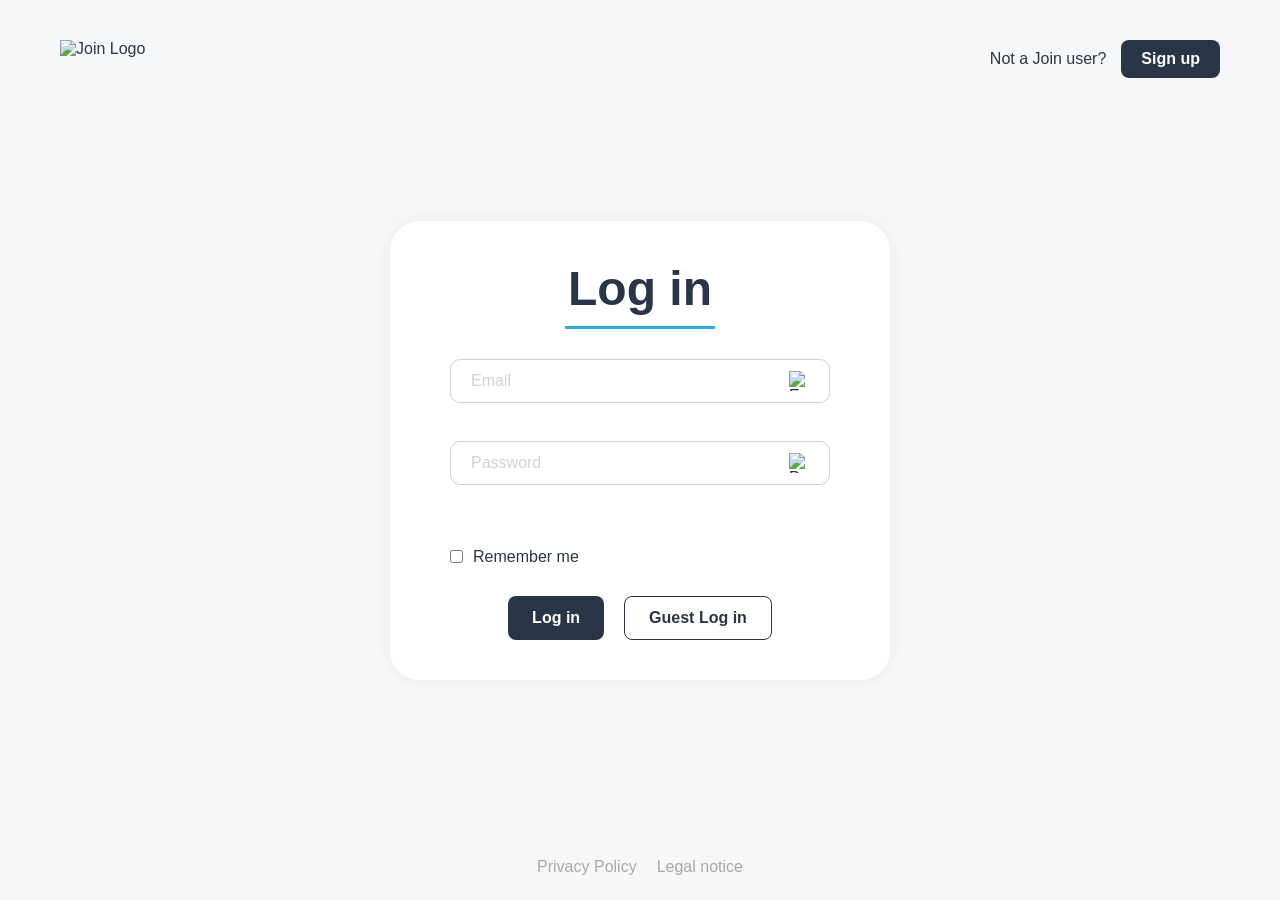
==== index.html @ 463877ff "UTF-8 without BOM" ====
<!DOCTYPE html>
<html lang="en">
<head>
    <meta charset="UTF-8">
    <meta name="viewport" content="width=device-width, initial-scale=1.0, viewport-fit=cover">
    <meta name="author" content="Milos Dimitrijevic">
    <meta name="robots" content="index, follow, max-image-preview:large, max-snippet:-1, max-video-preview:-1">
    <meta name="referrer" content="strict-origin-when-cross-origin">
    <meta name="application-name" content="Join">
    <meta name="apple-mobile-web-app-capable" content="yes">
    <meta name="apple-mobile-web-app-status-bar-style" content="default">
    <meta name="apple-mobile-web-app-title" content="Join">
    <meta name="mobile-web-app-capable" content="yes">
    <meta name="format-detection" content="telephone=no">
    <meta name="theme-color" content="#2A3647">
    <meta name="msapplication-TileColor" content="#2A3647">
    <title>Join | Login to Your Kanban Workspace</title>
    <meta name="description" content="Log in to Join and manage your projects, tasks, and teams with a fast, Kanban-based workflow.">
    <link rel="canonical" href="https://join.dimit.cc/index.html">

    <meta property="og:type" content="website">
    <meta property="og:locale" content="en_US">
    <meta property="og:site_name" content="Join">
    <meta property="og:title" content="Join | Login to Your Kanban Workspace">
    <meta property="og:description" content="Sign in to Join and keep your projects organized with a clear Kanban board.">
    <meta property="og:url" content="https://join.dimit.cc/index.html">
    <meta property="og:image" content="https://join.dimit.cc/assets/img/social_preview.png">

    <meta name="twitter:card" content="summary_large_image">
    <meta name="twitter:title" content="Join | Login to Your Kanban Workspace">
    <meta name="twitter:description" content="Sign in to Join and keep your projects organized with a clear Kanban board.">
    <meta name="twitter:image" content="https://join.dimit.cc/assets/img/social_preview.png">

    <link rel="icon" type="image/png" href="assets/img/favicon/favicon-96x96.png" sizes="96x96">
    <link rel="icon" type="image/svg+xml" href="assets/img/favicon/favicon.svg">
    <link rel="shortcut icon" href="assets/img/favicon/favicon.ico">
    <link rel="apple-touch-icon" sizes="180x180" href="assets/img/favicon/apple-touch-icon.png">
    <link rel="manifest" href="assets/img/favicon/site.webmanifest">
    <link rel="stylesheet" href="css/style.css">
    <link rel="stylesheet" href="css/login.css">
</head>
<body onload="init()">

    <main class="login-page">
        <header class="login-header">
            <img src="assets/img/join_logo_login.png" alt="Join Logo" class="logo">
        </header>

        <section class="login-card">
            <h1>Log in</h1>
            <div class="underline"></div>

            <form id="loginForm" onsubmit="login(); return false;" novalidate>
                <div class="input-container">
                    <input type="email" id="email" placeholder="Email" required>
                    <img src="assets/img/mail_icon.png" alt="Email" class="input-icon">
                    <div id="msg-email" class="input-error-msg d-none"></div>
                </div>
                
                <div class="input-container">
                    <input type="password" id="password" placeholder="Password" required oninput="updatePasswordIcon('password')">
                    <img src="assets/img/lock_icon.png" alt="Password" class="input-icon" onclick="togglePasswordVisibility('password', this)">
                    <div id="msg-password" class="input-error-msg d-none"></div>
                </div>

                <div id="msgBox" class="validation-msg">Email or password is incorrect.</div>

                <div class="options-container">
                    <label class="remember-me">
                        <input type="checkbox" id="rememberMe"> Remember me
                    </label>
                </div>

                <div class="button-container">
                    <button type="submit" class="btn-primary">Log in</button>
                    <button type="button" class="btn-guest" onclick="guestLogin()">Guest Log in</button>
                </div>
            </form>
        </section>

        <div class="header-signup-box">
            <span>Not a Join user?</span>
            <a href="signup.html" class="btn-signup-link">Sign up</a>
        </div>

        <footer class="login-footer">
            <a href="privacy-policy.html">Privacy Policy</a>
            <a href="legal-notice.html">Legal notice</a>
        </footer>
    </main>

    <script src="js/dummy-data.js"></script>
    <script src="js/script.js"></script>
    <script src="js/auth.js"></script>
</body>
</html>
---- css/style.css ----
@font-face {
    font-family: 'Inter';
    src: url('../assets/fonts/Inter-VariableFont_opsz,wght.ttf') format('truetype');
    font-weight: 100 900;
    font-style: normal;
    font-display: swap;
}

/* --- GLOBALE VARIABLEN --- */
:root {
    --primary-color: #2A3647;
    --secondary-color: #29ABE2;
    --bg-color: #F6F7F8;
    --white: #FFFFFF;
}

/* --- RESET & BASIC SETUP --- */
* {
    box-sizing: border-box;
    margin: 0;
    padding: 0;
    font-family: 'Inter', sans-serif;
}

html {
    height: 100%;
    width: 100%;
}

body {
    background-color: var(--bg-color);
    color: var(--primary-color);
    height: 100%;
    width: 100%;
}

input,
button {
    border: unset;
    outline: none;
}

/* Buttons */
button,
a {
    cursor: pointer;
    text-decoration: none;
}

/* --- GLOBALE BUTTON-KLASSEN --- */
.btn-primary {
    background-color: var(--primary-color);
    color: var(--white);
    padding: 12px 24px;
    border-radius: 8px;
    font-size: 16px;
    font-weight: bold;
    transition: all 100ms ease-in-out;
}

.btn-primary:hover {
    background-color: var(--secondary-color);
}

.btn-primary:disabled {
    background-color: #959595;
    cursor: not-allowed;
}

/* --- UTILITIES --- */
.d-none {
    display: none !important;
}

/* --- HEADER PROFILE --- */
.profile-icon {
    cursor: pointer;
    transition: all 100ms ease-in-out;
}

.profile-icon:hover {
    color: var(--secondary-color);
    box-shadow: 0 4px 8px rgba(0, 0, 0, 0.1);
    transform: scale(1.05);
}

.profile-initials {
    width: 50px;
    height: 50px;
    border-radius: 50%;
    background-color: var(--secondary-color);
    color: var(--white);
    display: flex;
    justify-content: center;
    align-items: center;
    font-weight: bold;
    font-size: 18px;
    border: 3px solid var(--primary-color);
    cursor: pointer;
}

.profile-initials:hover {
    background-color: var(--primary-color);
    border-color: var(--secondary-color);
}

#profileDropdown {
    z-index: 1000;
}

/* --- MOBILE LOGO (Global) --- */
.mobile-logo {
    position: absolute;
    top: 20px;
    left: 24px;
    height: 48px;
    width: auto;
    z-index: 5;
    display: none; 
}

@media (max-width: 1000px) {
    .mobile-logo {
        display: block; 
    }
}

/* --- SCROLL LOCK --- */
.no-scroll {
    overflow: hidden;
}

/* --- GLOBAL CONTENT LIMIT --- */
.content {
    max-width: 1440px;
    width: 100%;
}

/* --- DRAG & DROP HIGHLIGHTING --- */
.drag-area-highlight {
    background-color: rgba(0, 0, 0, 0.05);
    border-radius: 24px;
}

.dragging-active .task-card {
    pointer-events: none; 
}

/* --- HIDE MOBILE MOVE MENU ON DESKTOP --- */
@media (hover: hover) {
    .move-menu-wrapper {
        display: none !important;
    }
}

/* --- HIDE GLOBAL SCROLLBAR --- */
html::-webkit-scrollbar,
body::-webkit-scrollbar,
.wrapper::-webkit-scrollbar,
.main-area::-webkit-scrollbar,
.content::-webkit-scrollbar,
.legal-wrapper::-webkit-scrollbar {
    display: none;
}

html,
body,
.wrapper,
.main-area,
.content,
.legal-wrapper {
    -ms-overflow-style: none;  
    scrollbar-width: none;  
}
---- css/login.css ----
/* --- LOGIN PAGE LAYOUT --- */
.login-page {
    min-height: 100vh;
    display: flex;
    flex-direction: column;
    justify-content: center;
    align-items: center;
    position: relative;
    padding: 20px;
}

/* --- HEADER (Logo & Sign Up) --- */
.login-header {
    position: absolute;
    top: 0;
    left: 0;
    width: 100%;
    display: flex;
    justify-content: space-between;
    align-items: center;
    padding: 40px 60px;
    max-width: 1440px;
    margin: 0 auto;
    right: 0;
}

.logo {
    width: 100px;
    z-index: 999;
    position: absolute;
    top: 40px;
    left: 60px;
}

.logo.animate {
    animation: moveLogo 1s ease-in-out forwards;
}

.header-signup-box {
    display: flex;
    align-items: center;
    gap: 15px;
    font-size: 16px;
    opacity: 1;
    position: absolute;
    top: 40px;
    right: max(60px, calc((100% - 1440px) / 2 + 60px));
}

.header-signup-box.animate {
    opacity: 0;
    animation: fadeIn 0.5s ease-in-out 0.8s forwards;
}

.btn-signup-link {
    background-color: var(--primary-color);
    color: var(--white);
    padding: 10px 20px;
    border-radius: 8px;
    font-weight: bold;
    transition: all 100ms ease-in-out;
}

.btn-signup-link:hover {
    background-color: var(--secondary-color);
}

/* --- LOGIN CARD --- */
.login-card {
    background-color: var(--white);
    padding: 40px 60px;
    border-radius: 30px;
    box-shadow: 0px 0px 14px 3px rgba(0, 0, 0, 0.04);
    width: 100%;
    max-width: 500px;
    text-align: center;
    opacity: 1;
    position: relative;
}

.login-card.animate {
    opacity: 0;
    animation: fadeIn 0.5s ease-in-out 0.8s forwards;
}

.login-card h1 {
    font-size: 48px;
    margin-bottom: 10px;
}

.underline {
    width: 150px;
    height: 3px;
    background-color: var(--secondary-color);
    margin: 0 auto 30px auto;
}

/* --- FORM ELEMENTS --- */
.input-container {
    display: flex;
    align-items: center;
    background-color: var(--white);
    border: 1px solid #D1D1D1;
    border-radius: 10px;
    padding: 12px 20px;
    margin-bottom: 38px;
    position: relative; 
}

.input-container input {
    flex: 1;
    font-size: 16px;
    width: 100%;
    padding-right: 30px; 
}

.input-container input::placeholder {
    color: #D1D1D1;
}

.input-icon {
    position: absolute;
    right: 20px;
    width: 20px;
    height: 20px;
    object-fit: contain;
    cursor: pointer;
}

.error-border {
    border-color: #D40018 !important;
    box-shadow: 0 0 4px 0 #D40018;
}

.input-error-msg {
    color: #D40018;
    font-size: 16px;
    position: absolute;
    bottom: -28px;
    left: 0;
}

.validation-msg {
    color: #D40018;
    font-size: 16px;
    margin-top: -15px;
    margin-bottom: 20px;
    text-align: left;
    width: 100%;
    padding-left: 20px;
    visibility: hidden; 
    min-height: 20px;
}

.validation-msg.visible {
    visibility: visible;
}

.options-container {
    display: flex;
    justify-content: flex-start;
    margin-bottom: 30px;
}

.remember-me {
    display: flex;
    align-items: center;
    gap: 10px;
    cursor: pointer;
    font-size: 16px;
}

/* --- BUTTONS --- */
.button-container {
    display: flex;
    justify-content: center;
    gap: 20px;
}

.btn-guest {
    background-color: var(--white);
    color: var(--primary-color);
    padding: 12px 24px;
    border-radius: 8px;
    font-size: 16px;
    font-weight: bold;
    border: 1px solid var(--primary-color);
    transition: all 100ms ease-in-out;
}

.btn-guest:hover {
    border-color: var(--secondary-color);
    color: var(--secondary-color);
}

/* --- FOOTER --- */
.login-footer {
    position: absolute;
    bottom: 24px;
    display: flex;
    gap: 20px;
    left: 50%;
    transform: translateX(-50%);
}

.login-footer a {
    color: #A8A8A8;
    transition: color 100ms ease-in-out;
}

.login-footer a:hover {
    color: var(--secondary-color);
}

/* --- SIGNUP SPECIFIC --- */
.arrow-back {
    position: absolute;
    top: 30px;
    left: 30px;
    width: 32px;
    height: 32px;
    transition: transform 100ms ease-in-out;
    display: flex;
    align-items: center;
    justify-content: center;
}

.arrow-back:hover {
    transform: scale(1.1);
}

.privacy-policy {
    display: flex;
    align-items: center;
    justify-content: center;
    gap: 8px;
    margin-bottom: 20px;
    font-size: 16px;
}

.privacy-policy a {
    color: var(--secondary-color);
    text-decoration: none;
    font-weight: bold;
}

/* --- BACKGROUND ANIMATION --- */
.login-page.animate {
    animation: bgFade 1s ease-in-out forwards;
}

@keyframes bgFade {
    0% { background-color: var(--primary-color); }
    100% { background-color: transparent; }
}

/* --- ANIMATIONS --- */
@keyframes moveLogo {
    0% {
        width: 250px;
        top: 50vh;
        left: 50vw;
        transform: translate(-50%, -50%);
        position: absolute;
    }
    100% {
        width: 100px;
        top: 40px;
        left: 60px;
        transform: translate(0, 0);
        position: absolute;
    }
}

@keyframes moveLogoMobile {
    0% {
        width: 150px;
        top: 50vh;
        left: 50vw;
        transform: translate(-50%, -50%);
        position: absolute;
    }
    100% {
        width: 80px;
        top: 20px;
        left: 20px;
        transform: translate(0, 0);
        position: absolute;
    }
}

@keyframes moveLogoMobileSmall {
    0% {
        width: 150px;
        top: 50vh;
        left: 50vw;
        transform: translate(-50%, -50%);
        position: absolute;
    }
    100% {
        width: 60px; 
        top: 20px;
        left: 20px;
        transform: translate(0, 0);
        position: absolute;
    }
}

@keyframes fadeIn {
    from {
        opacity: 0;
    }
    to {
        opacity: 1;
    }
}

/* --- RESPONSIVE --- */
@media (max-width: 600px) {
    .login-header {
        padding: 20px;
    }

    .login-card {
        padding: 30px 20px;
    }

    .button-container {
        flex-direction: column;
    }

    .logo {
        width: 80px;
        top: 20px;
        left: 20px;
    }

    .logo.animate {
        animation-name: moveLogoMobile;
    }


    .header-signup-box {
        position: static; 
        margin-top: 30px;
        margin-bottom: 10px;
        flex-direction: row;
        justify-content: center;
    }

    .login-footer {
        position: static; 
        margin-top: auto; 
        margin-bottom: 20px;
    }

    .login-page {
        justify-content: center; 
        padding-top: 135px; 
    }
}

/* --- EXTRA SMALL DEVICES --- */
@media (max-width: 380px) {
    .logo {
        width: 60px;
    }

    .logo.animate {
        animation-name: moveLogoMobileSmall;
    }

    .login-card {
        padding: 25px 20px; 
    }

    .login-card h1 {
        font-size: 40px; 
    }
}
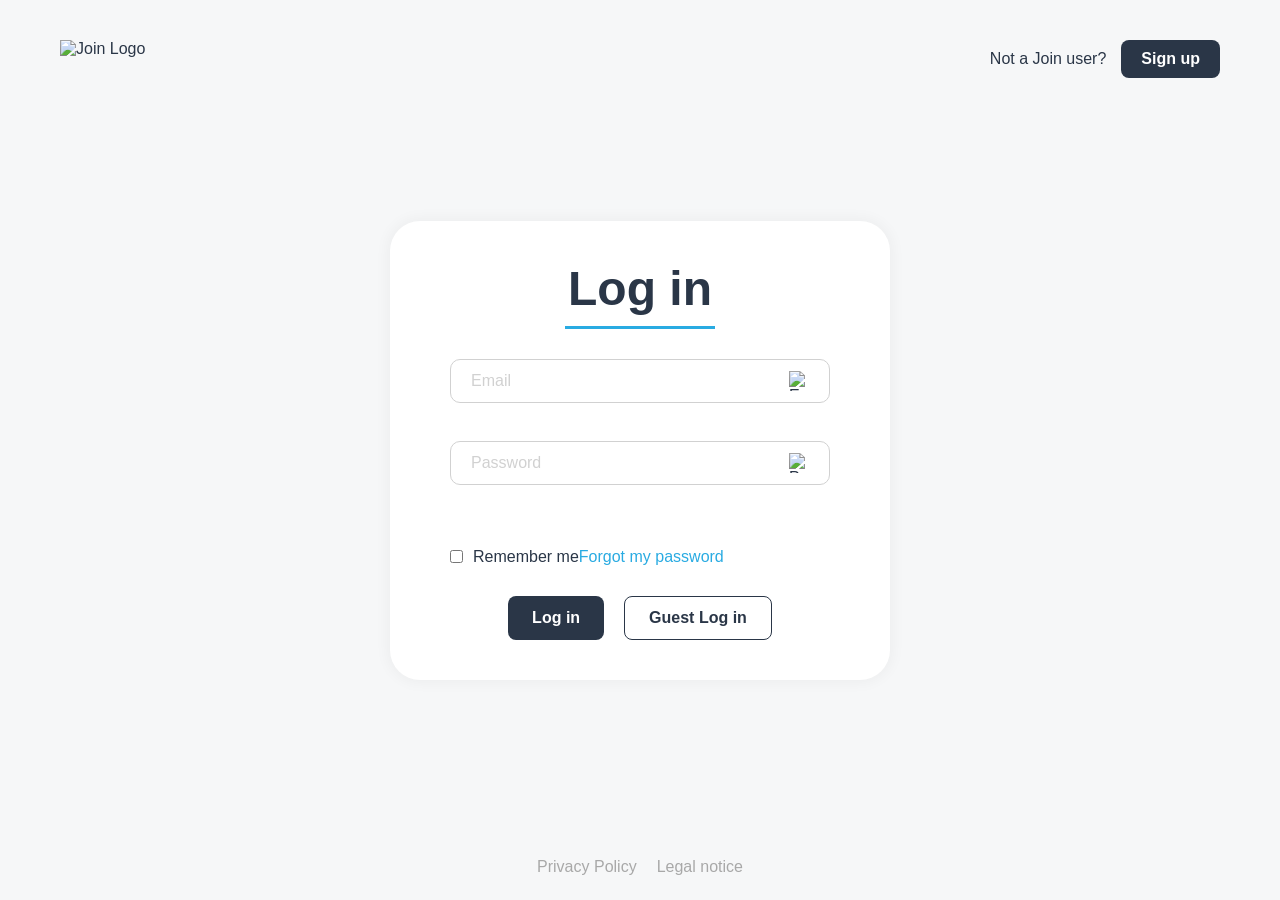
==== commit a6cfa3ec: "refactor authentication flow to handle anonymous users and initialize data; update HTML for password" ====
--- a/index.html
+++ b/index.html
@@ -39,7 +39,7 @@
     <link rel="stylesheet" href="css/style.css">
     <link rel="stylesheet" href="css/login.css">
 </head>
-<body onload="init()">
+<body onload="init(); initLogin()">
 
     <main class="login-page">
         <header class="login-header">
@@ -69,6 +69,7 @@
                     <label class="remember-me">
                         <input type="checkbox" id="rememberMe"> Remember me
                     </label>
+                    <a href="#" onclick="resetPassword(); return false;" class="forgot-password" style="color: #29ABE2; text-decoration: none;">Forgot my password</a>
                 </div>
 
                 <div class="button-container">
@@ -89,6 +90,12 @@
         </footer>
     </main>
 
+    <!-- Firebase SDK -->
+    <script src="https://www.gstatic.com/firebasejs/9.22.2/firebase-app-compat.js"></script>
+    <script src="https://www.gstatic.com/firebasejs/9.22.2/firebase-auth-compat.js"></script>
+    <script src="https://www.gstatic.com/firebasejs/9.22.2/firebase-firestore-compat.js"></script>
+    <script src="js/firebase-init.js"></script>
+
     <script src="js/dummy-data.js"></script>
     <script src="js/script.js"></script>
     <script src="js/auth.js"></script>
--- a/css/style.css
+++ b/css/style.css
@@ -72,8 +72,73 @@
     display: none !important;
 }
 
+/* --- HEADER (Global) --- */
+.header {
+    height: 90px;
+    background-color: var(--white);
+    display: flex;
+    justify-content: space-between;
+    align-items: center;
+    padding: 0 max(40px, calc(100% - 1440px + 40px)) 0 40px;
+    box-shadow: 0px 4px 4px rgba(0, 0, 0, 0.1);
+    position: relative;
+    z-index: 3;
+    min-width: 0;
+}
+
+@media (min-width: 1001px) and (max-width: 1640px) {
+    .header {
+        padding: 0 24px;
+    }
+}
+
+.header-title {
+    font-size: 20px;
+    min-width: 0;
+    overflow: hidden;
+    text-overflow: ellipsis;
+    white-space: nowrap;
+}
+
+.header-right {
+    display: flex;
+    align-items: center;
+    gap: 20px;
+    position: relative;
+    flex-shrink: 0;
+}
+
+.help-icon {
+    width: 25px;
+    height: 25px;
+    border: 2px solid var(--primary-color);
+    border-radius: 50%;
+    display: flex;
+    justify-content: center;
+    align-items: center;
+    font-weight: bold;
+    color: var(--primary-color);
+    font-size: 16px;
+    text-decoration: none;
+    transition: all 100ms ease-in-out;
+}
+
+.help-icon:hover {
+    color: var(--secondary-color);
+    border-color: var(--secondary-color);
+}
+
 /* --- HEADER PROFILE --- */
 .profile-icon {
+    width: 50px;
+    height: 50px;
+    border-radius: 50%;
+    border: 2px solid var(--primary-color);
+    display: flex;
+    justify-content: center;
+    align-items: center;
+    font-weight: bold;
+    font-size: 20px;
     cursor: pointer;
     transition: all 100ms ease-in-out;
 }
@@ -171,4 +236,4 @@
 .legal-wrapper {
     -ms-overflow-style: none;  
     scrollbar-width: none;  
-}+}
--- a/css/login.css
+++ b/css/login.css
@@ -205,6 +205,7 @@
 
 .login-footer a {
     color: #A8A8A8;
+    font-size: 16px;
     transition: color 100ms ease-in-out;
 }
 
@@ -352,6 +353,7 @@
         position: static; 
         margin-top: auto; 
         margin-bottom: 20px;
+        transform: none;
     }
 
     .login-page {
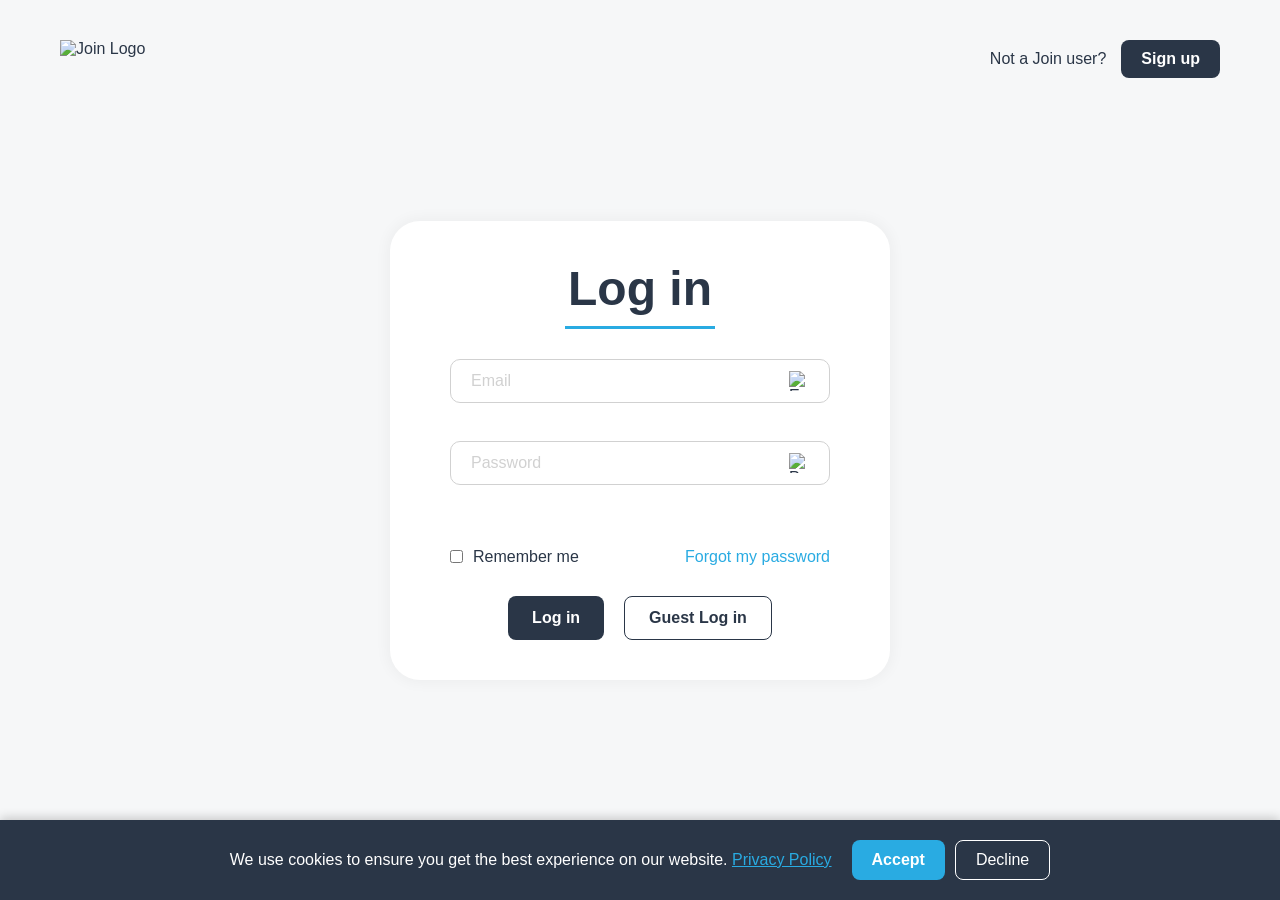
==== commit 63eba159: "add authentication toast messages for user feedback; update styles and HTML generation" ====
--- a/index.html
+++ b/index.html
@@ -98,6 +98,7 @@
 
     <script src="js/dummy-data.js"></script>
     <script src="js/script.js"></script>
+    <script src="js/templates.js"></script>
     <script src="js/auth.js"></script>
 </body>
 </html>
--- a/css/login.css
+++ b/css/login.css
@@ -147,7 +147,7 @@
     margin-bottom: 20px;
     text-align: left;
     width: 100%;
-    padding-left: 20px;
+    padding-left: 0;
     visibility: hidden; 
     min-height: 20px;
 }
@@ -158,7 +158,7 @@
 
 .options-container {
     display: flex;
-    justify-content: flex-start;
+    justify-content: space-between;
     margin-bottom: 30px;
 }
 
@@ -379,4 +379,31 @@
     .login-card h1 {
         font-size: 40px; 
     }
+}
+
+/* --- AUTH TOAST MESSAGE --- */
+.auth-toast {
+    position: fixed;
+    bottom: 50%;
+    left: 50%;
+    transform: translate(-50%, 50%);
+    background-color: var(--primary-color);
+    color: white;
+    padding: 20px 40px;
+    border-radius: 20px;
+    font-size: 20px;
+    box-shadow: 0 4px 8px rgba(0,0,0,0.2);
+    z-index: 999;
+    animation: slideInAndOut 3s ease-in-out forwards;
+    display: flex;
+    align-items: center;
+    gap: 10px;
+    text-align: center;
+}
+
+@keyframes slideInAndOut {
+    0% { opacity: 0; transform: translate(-50%, 100px); }
+    10% { opacity: 1; transform: translate(-50%, 50%); }
+    90% { opacity: 1; transform: translate(-50%, 50%); }
+    100% { opacity: 0; transform: translate(-50%, 100px); }
 }
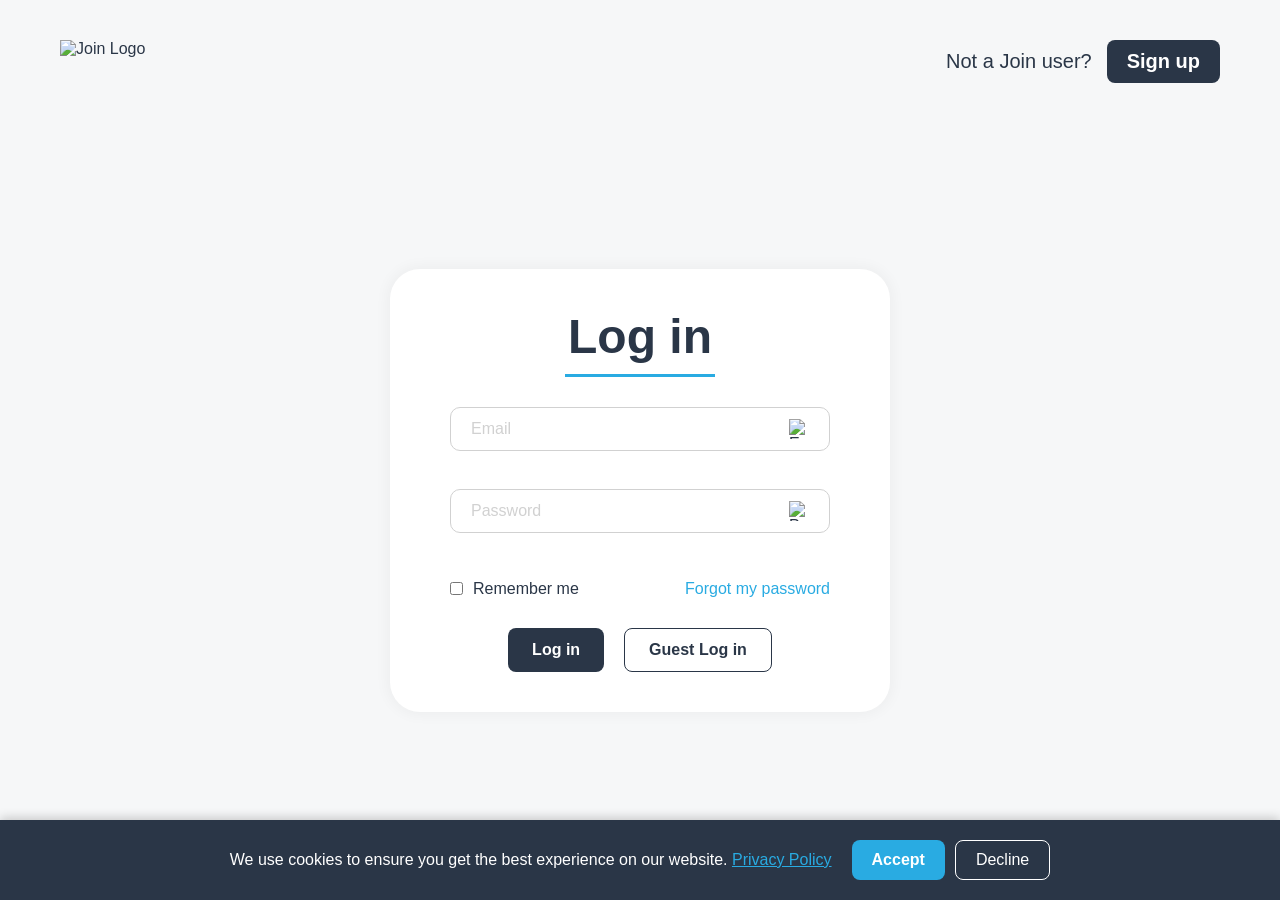
==== commit 9c120727: "refactor: apply mentor feedback - split JS files, fix catch blocks, improve validation and UI - Spli" ====
--- a/index.html
+++ b/index.html
@@ -40,6 +40,10 @@
     <link rel="stylesheet" href="css/login.css">
 </head>
 <body onload="init(); initLogin()">
+
+    <div id="loader-overlay" class="loader-overlay d-none">
+        <div class="loader"></div>
+    </div>
 
     <main class="login-page">
         <header class="login-header">
@@ -98,6 +102,7 @@
 
     <script src="js/dummy-data.js"></script>
     <script src="js/script.js"></script>
+    <script src="js/script-ui.js"></script>
     <script src="js/templates.js"></script>
     <script src="js/auth.js"></script>
 </body>
--- a/css/style.css
+++ b/css/style.css
@@ -1,3 +1,4 @@
+/* Fonts */
 @font-face {
     font-family: 'Inter';
     src: url('../assets/fonts/Inter-VariableFont_opsz,wght.ttf') format('truetype');
@@ -6,7 +7,7 @@
     font-display: swap;
 }
 
-/* --- GLOBALE VARIABLEN --- */
+/* Global Variables */
 :root {
     --primary-color: #2A3647;
     --secondary-color: #29ABE2;
@@ -14,7 +15,7 @@
     --white: #FFFFFF;
 }
 
-/* --- RESET & BASIC SETUP --- */
+/* Reset & Basic Setup */
 * {
     box-sizing: border-box;
     margin: 0;
@@ -40,14 +41,13 @@
     outline: none;
 }
 
-/* Buttons */
 button,
 a {
     cursor: pointer;
     text-decoration: none;
 }
 
-/* --- GLOBALE BUTTON-KLASSEN --- */
+/* Global Button Classes */
 .btn-primary {
     background-color: var(--primary-color);
     color: var(--white);
@@ -67,12 +67,12 @@
     cursor: not-allowed;
 }
 
-/* --- UTILITIES --- */
+/* Utilities */
 .d-none {
     display: none !important;
 }
 
-/* --- HEADER (Global) --- */
+/* Global Header */
 .header {
     height: 90px;
     background-color: var(--white);
@@ -128,7 +128,7 @@
     border-color: var(--secondary-color);
 }
 
-/* --- HEADER PROFILE --- */
+/* Header Profile */
 .profile-icon {
     width: 50px;
     height: 50px;
@@ -173,7 +173,7 @@
     z-index: 1000;
 }
 
-/* --- MOBILE LOGO (Global) --- */
+/* Mobile Logo */
 .mobile-logo {
     position: absolute;
     top: 20px;
@@ -190,18 +190,18 @@
     }
 }
 
-/* --- SCROLL LOCK --- */
+/* Scroll Lock */
 .no-scroll {
     overflow: hidden;
 }
 
-/* --- GLOBAL CONTENT LIMIT --- */
+/* Global Content Limit */
 .content {
     max-width: 1440px;
     width: 100%;
 }
 
-/* --- DRAG & DROP HIGHLIGHTING --- */
+/* Drag & Drop Highlighting */
 .drag-area-highlight {
     background-color: rgba(0, 0, 0, 0.05);
     border-radius: 24px;
@@ -211,29 +211,52 @@
     pointer-events: none; 
 }
 
-/* --- HIDE MOBILE MOVE MENU ON DESKTOP --- */
+/* Hide Mobile Move Menu on Desktop */
 @media (hover: hover) {
     .move-menu-wrapper {
         display: none !important;
     }
 }
 
-/* --- HIDE GLOBAL SCROLLBAR --- */
+/* Hide Global Scrollbar */
 html::-webkit-scrollbar,
-body::-webkit-scrollbar,
 .wrapper::-webkit-scrollbar,
-.main-area::-webkit-scrollbar,
-.content::-webkit-scrollbar,
 .legal-wrapper::-webkit-scrollbar {
     display: none;
 }
 
 html,
-body,
 .wrapper,
-.main-area,
-.content,
 .legal-wrapper {
-    -ms-overflow-style: none;  
-    scrollbar-width: none;  
-}
+    -ms-overflow-style: none;
+    scrollbar-width: none;
+}
+
+/* Global Loader */
+.loader-overlay {
+    position: fixed;
+    top: 0;
+    left: 0;
+    width: 100%;
+    height: 100%;
+    background-color: rgba(255, 255, 255, 0.8);
+    display: flex;
+    justify-content: center;
+    align-items: center;
+    z-index: 10000;
+}
+
+.loader {
+    width: 60px;
+    height: 60px;
+    border: 5px solid var(--primary-color);
+    border-top-color: var(--secondary-color);
+    border-radius: 50%;
+    animation: spin 1s linear infinite;
+}
+
+@keyframes spin {
+    to {
+        transform: rotate(360deg);
+    }
+}
--- a/css/login.css
+++ b/css/login.css
@@ -1,15 +1,14 @@
-/* --- LOGIN PAGE LAYOUT --- */
+/* Layout */
 .login-page {
     min-height: 100vh;
     display: flex;
     flex-direction: column;
-    justify-content: center;
     align-items: center;
     position: relative;
-    padding: 20px;
-}
-
-/* --- HEADER (Logo & Sign Up) --- */
+    padding: 100px 20px 20px 20px;
+}
+
+/* Header */
 .login-header {
     position: absolute;
     top: 0;
@@ -25,31 +24,27 @@
 }
 
 .logo {
-    width: 100px;
+    width: clamp(80px, 8vw, 120px); 
     z-index: 999;
     position: absolute;
-    top: 40px;
-    left: 60px;
+    top: 24px;
+    left: 30px;
 }
 
 .logo.animate {
     animation: moveLogo 1s ease-in-out forwards;
 }
 
+/* Signup Box */
 .header-signup-box {
     display: flex;
     align-items: center;
     gap: 15px;
-    font-size: 16px;
-    opacity: 1;
+    font-size: 20px;
     position: absolute;
     top: 40px;
     right: max(60px, calc((100% - 1440px) / 2 + 60px));
-}
-
-.header-signup-box.animate {
-    opacity: 0;
-    animation: fadeIn 0.5s ease-in-out 0.8s forwards;
+    z-index: 10;
 }
 
 .btn-signup-link {
@@ -63,9 +58,10 @@
 
 .btn-signup-link:hover {
     background-color: var(--secondary-color);
-}
-
-/* --- LOGIN CARD --- */
+    box-shadow: 0 4px 4px rgba(0, 0, 0, 0.2);
+}
+
+/* Login Card */
 .login-card {
     background-color: var(--white);
     padding: 40px 60px;
@@ -76,6 +72,7 @@
     text-align: center;
     opacity: 1;
     position: relative;
+    margin: auto 0; 
 }
 
 .login-card.animate {
@@ -95,7 +92,7 @@
     margin: 0 auto 30px auto;
 }
 
-/* --- FORM ELEMENTS --- */
+/* Form Elements */
 .input-container {
     display: flex;
     align-items: center;
@@ -104,14 +101,14 @@
     border-radius: 10px;
     padding: 12px 20px;
     margin-bottom: 38px;
-    position: relative; 
+    position: relative;
 }
 
 .input-container input {
     flex: 1;
     font-size: 16px;
     width: 100%;
-    padding-right: 30px; 
+    padding-right: 30px;
 }
 
 .input-container input::placeholder {
@@ -136,7 +133,8 @@
     color: #D40018;
     font-size: 16px;
     position: absolute;
-    bottom: -28px;
+    top: 100%;
+    margin-top: 4px;
     left: 0;
 }
 
@@ -144,11 +142,11 @@
     color: #D40018;
     font-size: 16px;
     margin-top: -15px;
-    margin-bottom: 20px;
+    margin-bottom: 4px;
     text-align: left;
     width: 100%;
     padding-left: 0;
-    visibility: hidden; 
+    visibility: hidden;
     min-height: 20px;
 }
 
@@ -162,6 +160,7 @@
     margin-bottom: 30px;
 }
 
+
 .remember-me {
     display: flex;
     align-items: center;
@@ -170,7 +169,7 @@
     font-size: 16px;
 }
 
-/* --- BUTTONS --- */
+/* Buttons */
 .button-container {
     display: flex;
     justify-content: center;
@@ -193,7 +192,7 @@
     color: var(--secondary-color);
 }
 
-/* --- FOOTER --- */
+/* Footer */
 .login-footer {
     position: absolute;
     bottom: 24px;
@@ -213,7 +212,7 @@
     color: var(--secondary-color);
 }
 
-/* --- SIGNUP SPECIFIC --- */
+/* Signup Specific */
 .arrow-back {
     position: absolute;
     top: 30px;
@@ -245,31 +244,35 @@
     font-weight: bold;
 }
 
-/* --- BACKGROUND ANIMATION --- */
+/* Background Animation */
 .login-page.animate {
     animation: bgFade 1s ease-in-out forwards;
 }
 
 @keyframes bgFade {
-    0% { background-color: var(--primary-color); }
-    100% { background-color: transparent; }
-}
-
-/* --- ANIMATIONS --- */
+    0% {
+        background-color: var(--primary-color);
+    }
+
+    100% {
+        background-color: transparent;
+    }
+}
+
+/* Animations */
 @keyframes moveLogo {
     0% {
         width: 250px;
         top: 50vh;
         left: 50vw;
         transform: translate(-50%, -50%);
-        position: absolute;
-    }
+    }
+
     100% {
-        width: 100px;
+        width: clamp(80px, 8vw, 120px); 
         top: 40px;
         left: 60px;
         transform: translate(0, 0);
-        position: absolute;
     }
 }
 
@@ -279,14 +282,13 @@
         top: 50vh;
         left: 50vw;
         transform: translate(-50%, -50%);
-        position: absolute;
-    }
+    }
+
     100% {
-        width: 80px;
+        width: clamp(60px, 15vw, 90px);
         top: 20px;
         left: 20px;
         transform: translate(0, 0);
-        position: absolute;
     }
 }
 
@@ -296,14 +298,13 @@
         top: 50vh;
         left: 50vw;
         transform: translate(-50%, -50%);
-        position: absolute;
-    }
+    }
+
     100% {
-        width: 60px; 
+        width: 60px;
         top: 20px;
         left: 20px;
         transform: translate(0, 0);
-        position: absolute;
     }
 }
 
@@ -316,53 +317,81 @@
     }
 }
 
-/* --- RESPONSIVE --- */
+/* Responsive (< 600px) */
 @media (max-width: 600px) {
+
     .login-header {
         padding: 20px;
     }
 
     .login-card {
         padding: 30px 20px;
+        margin-bottom: 40px;
     }
 
     .button-container {
         flex-direction: column;
     }
 
-    .logo {
-        width: 80px;
-        top: 20px;
-        left: 20px;
-    }
-
     .logo.animate {
         animation-name: moveLogoMobile;
     }
 
-
-    .header-signup-box {
-        position: static; 
-        margin-top: 30px;
-        margin-bottom: 10px;
-        flex-direction: row;
-        justify-content: center;
-    }
-
     .login-footer {
-        position: static; 
-        margin-top: auto; 
+        position: static;
+        margin-top: auto;
         margin-bottom: 20px;
         transform: none;
     }
 
     .login-page {
-        justify-content: center; 
-        padding-top: 135px; 
-    }
-}
-
-/* --- EXTRA SMALL DEVICES --- */
+        padding-top: 140px;
+    }
+
+    .header-signup-box {
+        position: static;
+        margin-top: 20px;
+        justify-content: center;
+        font-size: 16px;
+        margin-bottom: 40px;
+    }
+}
+
+@media (max-width: 450px) {
+    .options-container {
+        flex-direction: column;
+        align-items: flex-start;
+        gap: 20px;
+    }
+}
+
+/* Landscape / Short Screen Fix */
+@media (max-height: 600px) {
+    .logo {
+        width: 60px !important;
+    }
+
+    .login-page {
+        padding-top: 100px;
+        height: auto;
+    }
+
+    .login-footer {
+        position: static;
+        transform: none;
+        margin-top: 30px;
+        margin-bottom: 20px;
+    }
+
+    .header-signup-box {
+        position: static;
+        margin-top: 20px;
+        justify-content: center;
+        margin-bottom: 20px;
+    }
+}
+
+/* Extra Small Devices (< 380px) */
 @media (max-width: 380px) {
     .logo {
         width: 60px;
@@ -373,15 +402,24 @@
     }
 
     .login-card {
-        padding: 25px 20px; 
+        padding: 25px 20px;
     }
 
     .login-card h1 {
-        font-size: 40px; 
-    }
-}
-
-/* --- AUTH TOAST MESSAGE --- */
+        font-size: 40px;
+        margin-bottom: 20px;
+    }
+
+    .input-container {
+        padding: 10px 15px;
+    }
+
+    .underline {
+        margin-bottom: 20px;
+    }
+}
+
+/* Auth Toast Message */
 .auth-toast {
     position: fixed;
     bottom: 50%;
@@ -392,7 +430,7 @@
     padding: 20px 40px;
     border-radius: 20px;
     font-size: 20px;
-    box-shadow: 0 4px 8px rgba(0,0,0,0.2);
+    box-shadow: 0 4px 8px rgba(0, 0, 0, 0.2);
     z-index: 999;
     animation: slideInAndOut 3s ease-in-out forwards;
     display: flex;
@@ -402,8 +440,20 @@
 }
 
 @keyframes slideInAndOut {
-    0% { opacity: 0; transform: translate(-50%, 100px); }
-    10% { opacity: 1; transform: translate(-50%, 50%); }
-    90% { opacity: 1; transform: translate(-50%, 50%); }
-    100% { opacity: 0; transform: translate(-50%, 100px); }
+    0% {
+        opacity: 0;
+        transform: translate(-50%, 100px);
+    }
+    10% {
+        opacity: 1;
+        transform: translate(-50%, 50%);
+    }
+    90% {
+        opacity: 1;
+        transform: translate(-50%, 50%);
+    }
+    100% {
+        opacity: 0;
+        transform: translate(-50%, 100px);
+    }
 }
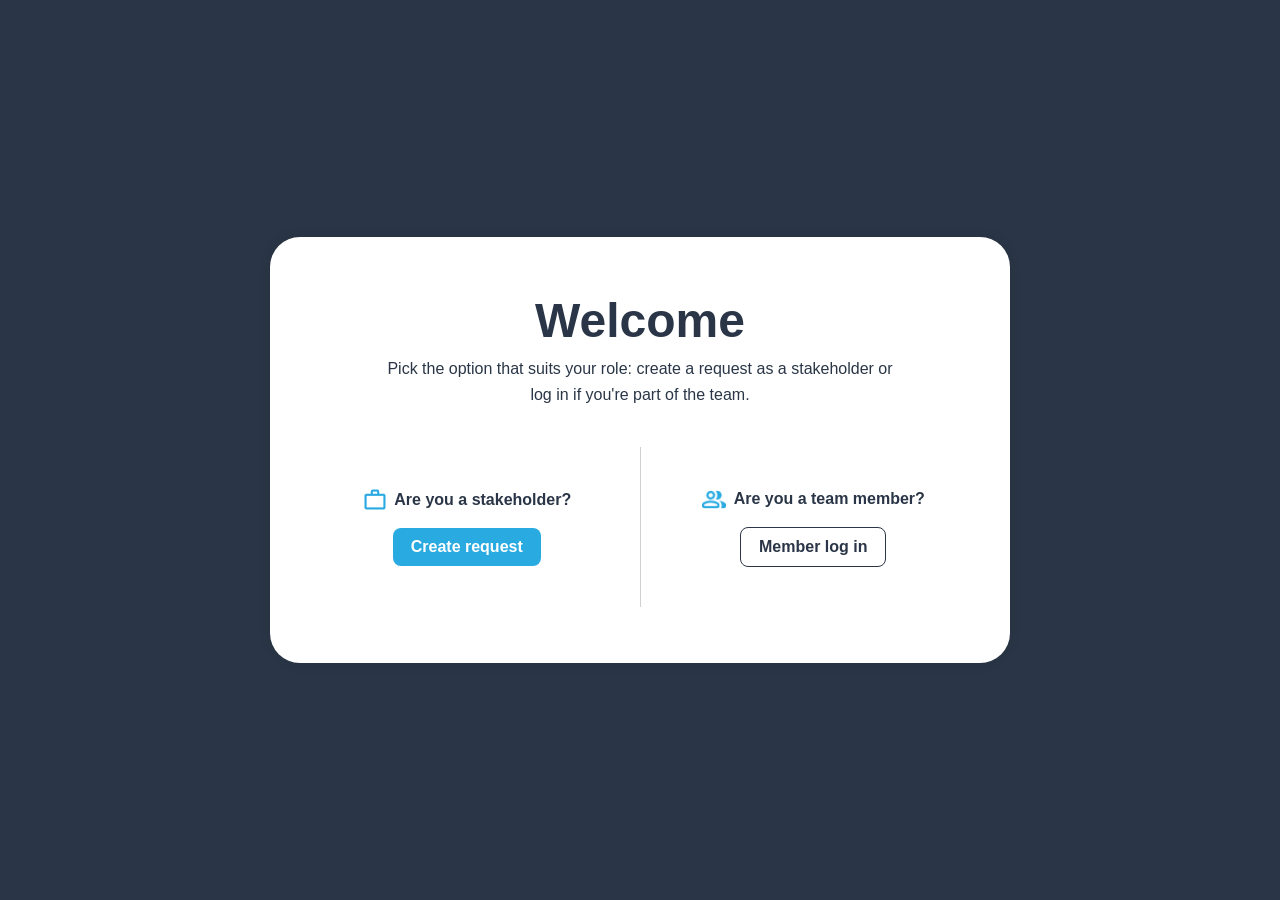
==== commit d517e527: "Add landing page with state management and daily request counter - Implement landing page structure " ====
--- a/index.html
+++ b/index.html
@@ -5,31 +5,14 @@
     <meta name="viewport" content="width=device-width, initial-scale=1.0, viewport-fit=cover">
     <meta name="author" content="Milos Dimitrijevic">
     <meta name="robots" content="index, follow, max-image-preview:large, max-snippet:-1, max-video-preview:-1">
-    <meta name="referrer" content="strict-origin-when-cross-origin">
     <meta name="application-name" content="Join">
     <meta name="apple-mobile-web-app-capable" content="yes">
     <meta name="apple-mobile-web-app-status-bar-style" content="default">
     <meta name="apple-mobile-web-app-title" content="Join">
-    <meta name="mobile-web-app-capable" content="yes">
-    <meta name="format-detection" content="telephone=no">
     <meta name="theme-color" content="#2A3647">
-    <meta name="msapplication-TileColor" content="#2A3647">
-    <title>Join | Login to Your Kanban Workspace</title>
-    <meta name="description" content="Log in to Join and manage your projects, tasks, and teams with a fast, Kanban-based workflow.">
-    <link rel="canonical" href="https://join.dimit.cc/index.html">
-
-    <meta property="og:type" content="website">
-    <meta property="og:locale" content="en_US">
-    <meta property="og:site_name" content="Join">
-    <meta property="og:title" content="Join | Login to Your Kanban Workspace">
-    <meta property="og:description" content="Sign in to Join and keep your projects organized with a clear Kanban board.">
-    <meta property="og:url" content="https://join.dimit.cc/index.html">
-    <meta property="og:image" content="https://join.dimit.cc/assets/img/social_preview.png">
-
-    <meta name="twitter:card" content="summary_large_image">
-    <meta name="twitter:title" content="Join | Login to Your Kanban Workspace">
-    <meta name="twitter:description" content="Sign in to Join and keep your projects organized with a clear Kanban board.">
-    <meta name="twitter:image" content="https://join.dimit.cc/assets/img/social_preview.png">
+    <title>Join – Welcome</title>
+    <meta name="description" content="Join is a Kanban board for teams and stakeholders. Choose your role to get started.">
+    <link rel="canonical" href="https://join.dimit.cc/">
 
     <link rel="icon" type="image/png" href="assets/img/favicon/favicon-96x96.png" sizes="96x96">
     <link rel="icon" type="image/svg+xml" href="assets/img/favicon/favicon.svg">
@@ -37,73 +20,175 @@
     <link rel="apple-touch-icon" sizes="180x180" href="assets/img/favicon/apple-touch-icon.png">
     <link rel="manifest" href="assets/img/favicon/site.webmanifest">
     <link rel="stylesheet" href="css/style.css">
-    <link rel="stylesheet" href="css/login.css">
+    <link rel="stylesheet" href="css/landing.css">
 </head>
-<body onload="init(); initLogin()">
+<body>
 
-    <div id="loader-overlay" class="loader-overlay d-none">
-        <div class="loader"></div>
-    </div>
+    <!-- ==================== STATE 1: WELCOME ==================== -->
+    <main id="state-welcome" class="landing-state welcome-bg">
+        <div class="welcome-card">
+            <h1 class="welcome-title">Welcome</h1>
+            <div class="underline"></div>
+            <p class="welcome-subtitle">
+                Pick the option that suits your role: create a request as a
+                stakeholder or log in if you're part of the team.
+            </p>
 
-    <main class="login-page">
-        <header class="login-header">
-            <img src="assets/img/join_logo_login.png" alt="Join Logo" class="logo">
-        </header>
-
-        <section class="login-card">
-            <h1>Log in</h1>
-            <div class="underline"></div>
-
-            <form id="loginForm" onsubmit="login(); return false;" novalidate>
-                <div class="input-container">
-                    <input type="email" id="email" placeholder="Email" required>
-                    <img src="assets/img/mail_icon.png" alt="Email" class="input-icon">
-                    <div id="msg-email" class="input-error-msg d-none"></div>
-                </div>
-                
-                <div class="input-container">
-                    <input type="password" id="password" placeholder="Password" required oninput="updatePasswordIcon('password')">
-                    <img src="assets/img/lock_icon.png" alt="Password" class="input-icon" onclick="togglePasswordVisibility('password', this)">
-                    <div id="msg-password" class="input-error-msg d-none"></div>
+            <div class="role-grid">
+                <div class="role-option">
+                    <div class="role-info">
+                        <img src="assets/img/stakeholder.png" alt="Stakeholder icon" class="role-icon">
+                        <p class="role-label">Are you a stakeholder?</p>
+                    </div>
+                    <button class="btn-create-request" onclick="showStakeholderState()">
+                        Create request
+                    </button>
                 </div>
 
-                <div id="msgBox" class="validation-msg">Email or password is incorrect.</div>
+                <div class="role-divider" aria-hidden="true"></div>
 
-                <div class="options-container">
-                    <label class="remember-me">
-                        <input type="checkbox" id="rememberMe"> Remember me
-                    </label>
-                    <a href="#" onclick="resetPassword(); return false;" class="forgot-password" style="color: #29ABE2; text-decoration: none;">Forgot my password</a>
+                <div class="role-option">
+                    <div class="role-info">
+                        <img src="assets/img/team-member.png" alt="Team member icon" class="role-icon">
+                        <p class="role-label">Are you a team member?</p>
+                    </div>
+                    <button class="btn-member-login" onclick="goToLogin()">
+                        Member log in
+                    </button>
                 </div>
+            </div>
+        </div>
+    </main>
 
-                <div class="button-container">
-                    <button type="submit" class="btn-primary">Log in</button>
-                    <button type="button" class="btn-guest" onclick="guestLogin()">Guest Log in</button>
+    <!-- ==================== STATE 2: STAKEHOLDER ==================== -->
+    <main id="state-stakeholder" class="landing-state stakeholder-bg d-none">
+
+        <!-- Logo – absolute top left (top: 29px, left: 40px) -->
+        <a href="index.html" class="stakeholder-logo-link">
+            <img src="assets/img/join_logo_login.png" alt="Join" class="stakeholder-logo">
+        </a>
+
+        <!-- Main content wrapper (max-width: 1121px, top: 85px) -->
+        <div class="stakeholder-wrapper">
+
+            <!-- Top bar: back arrow + daily counter -->
+            <div class="stakeholder-topbar">
+                <button class="btn-back-arrow" onclick="showState('welcome')" aria-label="Back to welcome">
+                    <img src="assets/img/arrow_left_icon.png" alt="Back">
+                </button>
+                <div class="daily-counter-display">
+                    <span class="counter-number" id="stakeholderCountDisplay">0 of 10</span>
+                    <span class="counter-text">requests used today</span>
                 </div>
-            </form>
-        </section>
+            </div>
 
-        <div class="header-signup-box">
-            <span>Not a Join user?</span>
-            <a href="signup.html" class="btn-signup-link">Sign up</a>
+            <!-- Title + body -->
+            <div class="stakeholder-main">
+                <h1 class="stakeholder-title">Welcome</h1>
+
+                <div class="stakeholder-content-area">
+
+                    <!-- Two-column row: text | illustration -->
+                    <div class="stakeholder-content-row">
+                        <div class="stakeholder-text-col">
+                            <p class="stakeholder-headline">
+                                Easily create a ticket by sending an email — no extra steps needed.
+                            </p>
+                            <p class="stakeholder-para">
+                                On this platform, you can submit your feature requests via email.
+                                Our AI system will automatically generate a ticket with a deadline
+                                and priority level.
+                            </p>
+                            <p class="stakeholder-para">
+                                A total of 10 requests can be created per day. After this limit,
+                                emails can still be sent, but they will be manually reviewed by
+                                our team instead of generating AI tickets.
+                            </p>
+                        </div>
+                        <img src="assets/img/rectangle.png" alt="Kanban board illustration"
+                            class="stakeholder-illustration">
+                    </div>
+
+                    <!-- CTA button -->
+                    <button class="btn-create-email" onclick="openMailto()">
+                        Create Email Request
+                        <img src="assets/img/check_icon.png" alt="" class="btn-icon">
+                    </button>
+
+                </div>
+            </div>
         </div>
 
-        <footer class="login-footer">
+        <!-- Footer -->
+        <footer class="stakeholder-footer">
+            <a href="privacy-policy.html">Privacy Policy</a>
+            <a href="legal-notice.html">Legal notice</a>
+        </footer>
+
+    </main>
+
+    <!-- ==================== STATE 3: LIMIT REACHED ==================== -->
+    <main id="state-limit" class="landing-state stakeholder-bg d-none">
+
+        <!-- Logo – same position as State 2 -->
+        <a href="index.html" class="stakeholder-logo-link">
+            <img src="assets/img/join_logo_login.png" alt="Join" class="stakeholder-logo">
+        </a>
+
+        <div class="stakeholder-wrapper">
+
+            <!-- Top bar: back arrow + RED counter "10 of 10" -->
+            <div class="stakeholder-topbar">
+                <button class="btn-back-arrow" onclick="showState('welcome')" aria-label="Back to welcome">
+                    <img src="assets/img/arrow_left_icon.png" alt="Back">
+                </button>
+                <div class="daily-counter-display counter-limit">
+                    <span class="counter-number">10 of 10</span>
+                    <span class="counter-text">requests used today</span>
+                </div>
+            </div>
+
+            <div class="stakeholder-main">
+                <h1 class="stakeholder-title">Welcome</h1>
+
+                <!-- Two-column row: left col with button | right illustration -->
+                <div class="stakeholder-content-row">
+
+                    <!-- Left: alert box + para + button -->
+                    <div class="limit-text-col">
+                        <div class="limit-group">
+                            <div class="limit-alert">
+                                The daily 10-request limit has been reached!
+                            </div>
+                            <p class="limit-para">
+                                Need more? No worries — you can still send emails, but our team
+                                will review them manually instead of using AI to create tickets.
+                            </p>
+                        </div>
+                        <button class="btn-create-email btn-send-email" onclick="openMailto()">
+                            Send an email
+                            <img src="assets/img/check_icon.png" alt="" class="btn-icon">
+                        </button>
+                    </div>
+
+                    <!-- Right illustration -->
+                    <img src="assets/img/Artboard-60-3.png" alt="Limit reached illustration"
+                        class="stakeholder-illustration limit-illustration">
+                </div>
+            </div>
+        </div>
+
+        <!-- Footer -->
+        <footer class="stakeholder-footer">
             <a href="privacy-policy.html">Privacy Policy</a>
             <a href="legal-notice.html">Legal notice</a>
         </footer>
     </main>
 
-    <!-- Firebase SDK -->
+    <!-- Firebase (Firestore only – no auth needed on landing page) -->
     <script src="https://www.gstatic.com/firebasejs/9.22.2/firebase-app-compat.js"></script>
-    <script src="https://www.gstatic.com/firebasejs/9.22.2/firebase-auth-compat.js"></script>
     <script src="https://www.gstatic.com/firebasejs/9.22.2/firebase-firestore-compat.js"></script>
     <script src="js/firebase-init.js"></script>
-
-    <script src="js/dummy-data.js"></script>
-    <script src="js/script.js"></script>
-    <script src="js/script-ui.js"></script>
-    <script src="js/templates.js"></script>
-    <script src="js/auth.js"></script>
+    <script src="js/landing.js"></script>
 </body>
 </html>
--- a/css/style.css
+++ b/css/style.css
@@ -219,13 +219,11 @@
 }
 
 /* Hide Global Scrollbar */
-html::-webkit-scrollbar,
 .wrapper::-webkit-scrollbar,
 .legal-wrapper::-webkit-scrollbar {
     display: none;
 }
 
-html,
 .wrapper,
 .legal-wrapper {
     -ms-overflow-style: none;
--- a/css/landing.css
+++ b/css/landing.css
@@ -0,0 +1,513 @@
+/* =====================================================
+   Landing Page – All States
+   ===================================================== */
+
+/* Shared state container */
+.landing-state {
+    min-height: 100vh;
+    display: flex;
+    align-items: center;
+    justify-content: center;
+    padding: 40px 20px;
+}
+
+/* ---- State 1: Welcome background ---- */
+.welcome-bg {
+    background-color: var(--primary-color);
+}
+
+/* ---- State 2 + 3: Light background ---- */
+.stakeholder-bg {
+    background-color: var(--bg-color);
+    flex-direction: column;
+}
+
+
+/* =====================================================
+   State 1 – Welcome Card
+   ===================================================== */
+
+.welcome-card {
+    background-color: var(--white);
+    border-radius: 30px;
+    padding: 56px 72px;
+    box-shadow: 0px 0px 10px 3px #00000014;
+    max-width: 740px;
+    width: 100%;
+    text-align: center;
+}
+
+.welcome-title {
+    font-size: 48px;
+    font-weight: 700;
+    color: var(--primary-color);
+    margin-bottom: 8px;
+}
+
+/* Reuses .underline from login.css – no redefinition needed */
+
+.welcome-subtitle {
+    font-size: 16px;
+    color: var(--primary-color);
+    line-height: 1.6;
+    margin-bottom: 40px;
+    max-width: 520px;
+    margin-left: auto;
+    margin-right: auto;
+}
+
+/* Two-column role grid */
+.role-grid {
+    display: flex;
+    align-items: center;
+    justify-content: center;
+    gap: 48px;
+}
+
+.role-option {
+    display: flex;
+    flex-direction: column;
+    align-items: center;
+    gap: 16px;
+    flex: 1;
+}
+
+.role-info {
+    display: flex;
+    align-items: center;
+    gap: 8px;
+}
+
+.role-icon {
+    width: 24px;
+    height: 24px;
+    object-fit: contain;
+    flex-shrink: 0;
+}
+
+.role-label {
+    font-size: 16px;
+    font-weight: 600;
+    color: var(--primary-color);
+}
+
+/* Vertical divider between columns */
+.role-divider {
+    width: 1px;
+    height: 160px;
+    background-color: #D1D1D1;
+    flex-shrink: 0;
+}
+
+/* ---- Buttons ---- */
+
+.btn-create-request {
+    background-color: var(--secondary-color);
+    color: var(--white);
+    border-radius: 8px;
+    padding: 10px 18px;
+    font-size: 16px;
+    font-weight: 600;
+    border: none;
+    cursor: pointer;
+    transition: all 100ms ease-in-out;
+}
+
+.btn-create-request:hover {
+    filter: brightness(0.9);
+    box-shadow: 0 4px 8px rgba(0, 0, 0, 0.2);
+}
+
+.btn-member-login {
+    background-color: var(--white);
+    color: var(--primary-color);
+    border-radius: 8px;
+    padding: 10px 18px;
+    font-size: 16px;
+    font-weight: 600;
+    border: 1px solid var(--primary-color);
+    cursor: pointer;
+    transition: all 100ms ease-in-out;
+}
+
+.btn-member-login:hover {
+    border-color: var(--secondary-color);
+    color: var(--secondary-color);
+}
+
+
+/* =====================================================
+   State 2 – Stakeholder Page
+   ===================================================== */
+
+.stakeholder-bg {
+    align-items: flex-start;
+    justify-content: flex-start;
+    padding: 0;
+    position: relative;
+}
+
+/* Logo: absolute top-left (Figma: top 29px, left 40px) */
+.stakeholder-logo-link {
+    position: absolute;
+    top: 29px;
+    left: 40px;
+    z-index: 10;
+    line-height: 0;
+}
+
+.stakeholder-logo {
+    width: 46px;
+    height: 56px;
+    object-fit: contain;
+}
+
+/* Content wrapper: centred, max-width 1121px, starts below 85px header */
+.stakeholder-wrapper {
+    width: 100%;
+    max-width: 1121px;
+    margin: 0 auto;
+    padding: 85px 40px 80px;
+    display: flex;
+    flex-direction: column;
+    gap: 56px;
+}
+
+/* Top bar: back arrow ← .............. counter → */
+.stakeholder-topbar {
+    display: flex;
+    justify-content: space-between;
+    align-items: center;
+    height: 37px;
+}
+
+.btn-back-arrow {
+    width: 37px;
+    height: 37px;
+    background: none;
+    border: none;
+    cursor: pointer;
+    padding: 0;
+    display: flex;
+    align-items: center;
+    justify-content: center;
+    transition: transform 100ms ease-in-out;
+}
+
+.btn-back-arrow:hover {
+    transform: scale(1.1);
+}
+
+.btn-back-arrow img {
+    width: 37px;
+    height: 37px;
+    object-fit: contain;
+}
+
+/* Daily counter "X of 10 requests used today" */
+.daily-counter-display {
+    display: flex;
+    align-items: center;
+    gap: 8px;
+    color: var(--secondary-color);
+    font-size: 19px;
+    line-height: 1.2;
+}
+
+.counter-number {
+    font-weight: 700;
+}
+
+.counter-text {
+    font-weight: 400;
+}
+
+/* Title + content below */
+.stakeholder-main {
+    display: flex;
+    flex-direction: column;
+    gap: 48px;
+}
+
+.stakeholder-title {
+    font-size: 64px;
+    font-weight: 700;
+    color: var(--primary-color);
+    text-align: center;
+    line-height: 1.2;
+}
+
+/* Content area: two-col row + button (gap: 40px) */
+.stakeholder-content-area {
+    display: flex;
+    flex-direction: column;
+    gap: 40px;
+}
+
+/* Two-column row: text (502px) | illustration (416px) */
+.stakeholder-content-row {
+    display: flex;
+    gap: 48px;
+    align-items: flex-start;
+}
+
+/* Left text column */
+.stakeholder-text-col {
+    flex: 1;
+    max-width: 502px;
+    display: flex;
+    flex-direction: column;
+    gap: 40px;
+}
+
+.stakeholder-headline {
+    font-size: 28px;
+    font-weight: 400;
+    color: #42526E;
+    line-height: 1.2;
+}
+
+.stakeholder-para {
+    font-size: 19px;
+    font-weight: 400;
+    color: #42526E;
+    line-height: 1.2;
+    text-align: justify;
+}
+
+/* Right illustration */
+.stakeholder-illustration {
+    width: 416px;
+    height: 280px;
+    border-radius: 8px;
+    object-fit: cover;
+    flex-shrink: 0;
+
+}
+
+/* CTA button: 293×60px, bg #29ABE2, radius 10px */
+.btn-create-email {
+    display: inline-flex;
+    align-items: center;
+    gap: 4px;
+    padding: 16px 18px;
+    width: fit-content;
+    height: 60px;
+    background-color: var(--secondary-color);
+    color: var(--white);
+    border-radius: 10px;
+    border: none;
+    font-size: 16px;
+    font-weight: 600;
+    cursor: pointer;
+    transition: all 100ms ease-in-out;
+}
+
+.btn-create-email:hover {
+    filter: brightness(0.9);
+    box-shadow: 0 4px 8px rgba(0, 0, 0, 0.2);
+}
+
+.btn-icon {
+    width: 24px;
+    height: 24px;
+    object-fit: contain;
+}
+
+/* Footer: centred at bottom of page */
+.stakeholder-footer {
+    position: absolute;
+    bottom: 24px;
+    left: 50%;
+    transform: translateX(-50%);
+    display: flex;
+    gap: 20px;
+    white-space: nowrap;
+}
+
+.stakeholder-footer a {
+    color: #A8A8A8;
+    font-size: 16px;
+    transition: color 100ms ease-in-out;
+}
+
+.stakeholder-footer a:hover {
+    color: var(--secondary-color);
+}
+
+
+/* =====================================================
+   State 3 – Limit Reached
+   ===================================================== */
+
+/* Red counter override */
+.counter-limit {
+    color: #FF3D00;
+}
+
+/* Left column: alert + para + button stacked (gap: 48px) */
+.limit-text-col {
+    flex: 1;
+    max-width: 502px;
+    display: flex;
+    flex-direction: column;
+    gap: 48px;
+}
+
+/* Alert + para group (gap: 24px) */
+.limit-group {
+    display: flex;
+    flex-direction: column;
+    gap: 24px;
+}
+
+/* Alert box: semi-transparent red bg, border-radius 8px */
+.limit-alert {
+    background-color: rgba(255, 210, 210, 0.52); /* #FFD2D285 */
+    border-radius: 8px;
+    padding: 16px 24px;
+    font-size: 20px;
+    font-weight: 500;
+    color: var(--primary-color);
+    text-align: center;
+    line-height: 1.2;
+}
+
+/* Paragraph (darker text than State 2) */
+.limit-para {
+    font-size: 19px;
+    font-weight: 400;
+    color: var(--primary-color);
+    line-height: 1.2;
+    text-align: justify;
+}
+
+/* Illustration height override (283px vs 280px in State 2) */
+.limit-illustration {
+    height: 283px;
+}
+
+/* Button text larger (23px) and regular weight */
+.btn-send-email {
+    font-size: 23px;
+    font-weight: 400;
+}
+
+
+/* =====================================================
+   Responsive – Mobile
+   ===================================================== */
+
+@media (max-width: 900px) {
+    .stakeholder-content-row {
+        flex-direction: column;
+    }
+
+    .stakeholder-text-col {
+        max-width: 100%;
+    }
+
+    .stakeholder-illustration {
+        width: 100%;
+        height: auto;
+        aspect-ratio: 416 / 280;
+    }
+
+    .stakeholder-title {
+        font-size: 48px;
+    }
+}
+
+@media (max-width: 600px) {
+    /* State 1 */
+    .welcome-card {
+        padding: 40px 24px;
+        border-radius: 20px;
+    }
+
+    .welcome-title {
+        font-size: 36px;
+    }
+
+    .role-grid {
+        flex-direction: column;
+        gap: 32px;
+    }
+
+    /* Horizontal divider on mobile */
+    .role-divider {
+        width: 100%;
+        height: 1px;
+    }
+
+    /* State 2 */
+    .stakeholder-wrapper {
+        padding: 80px 20px 80px;
+    }
+
+    .stakeholder-title {
+        font-size: 36px;
+    }
+
+    .stakeholder-headline {
+        font-size: 22px;
+    }
+
+    .stakeholder-para {
+        font-size: 16px;
+    }
+
+    .daily-counter-display {
+        font-size: 16px;
+    }
+
+    .btn-create-email {
+        width: fit-content;
+    }
+
+    /* State 3 */
+    .limit-text-col {
+        max-width: 100%;
+    }
+
+    .limit-alert {
+        font-size: 17px;
+    }
+
+    .limit-para {
+        font-size: 16px;
+    }
+
+    .btn-send-email {
+        font-size: 19px;
+    }
+
+    .stakeholder-footer {
+        position: static;
+        transform: none;
+        justify-content: center;
+        margin-top: 40px;
+        padding-bottom: 24px;
+    }
+
+    .stakeholder-logo-link {
+        top: 16px;
+        left: 20px;
+    }
+}
+
+@media (max-width: 380px) {
+    /* State 1 */
+    .welcome-card {
+        padding: 32px 16px;
+    }
+
+    .welcome-title {
+        font-size: 32px;
+    }
+
+    .btn-create-request,
+    .btn-member-login {
+        width: 100%;
+    }
+}
